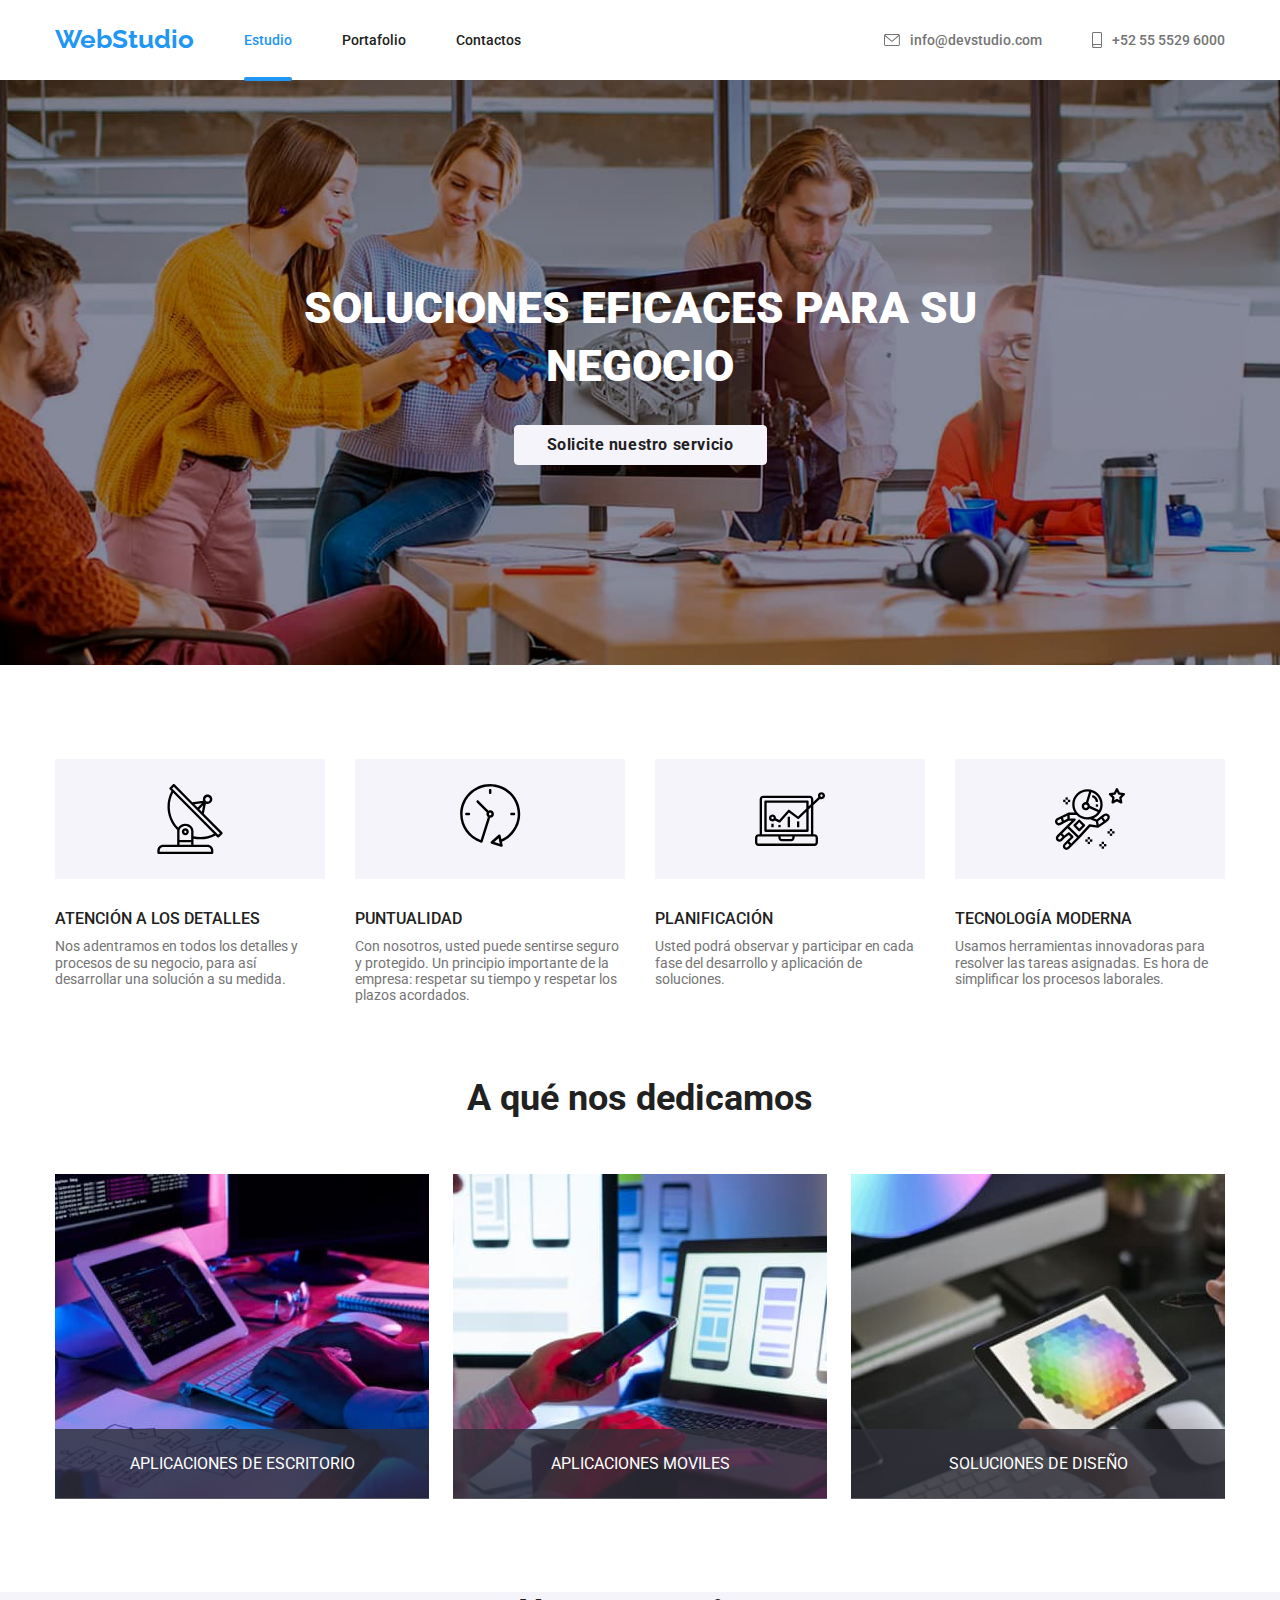
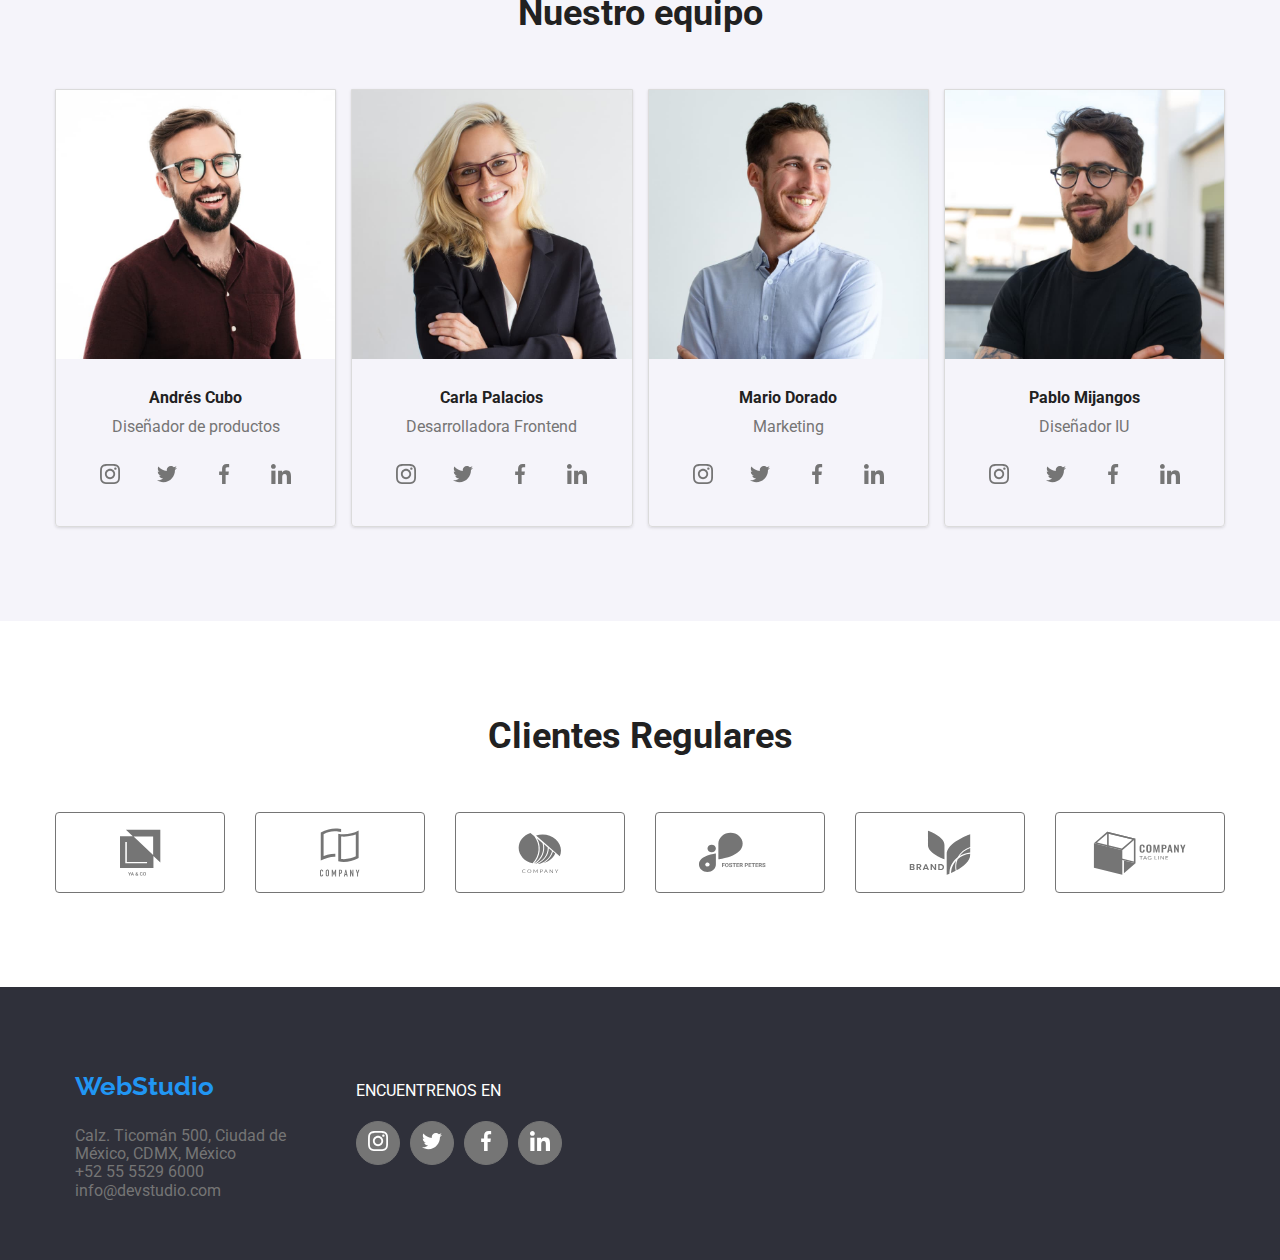
==== index.html @ 1accfdf2 "inicio tarea 6" ====
<!DOCTYPE html>
<html lang="es">
  <head>
    <meta charset="utf-8" />
    <meta name="viewport" content="width=device-width,initial-scale=1.0" />
    <link rel="preconnect" href="https://fonts.googleapis.com" />
    <link rel="preconnect" href="https://fonts.gstatic.com" crossorigin />
    <link rel="preconnect" href="https://fonts.googleapis.com" />
    <link rel="preconnect" href="https://fonts.gstatic.com" crossorigin />
    <link
      href="https://fonts.googleapis.com/css2?family=Raleway:ital,wght@0,700;1,700&family=Roboto:ital,wght@0,400;0,500;0,700;0,900;1,400;1,500;1,700;1,900&display=swap"
      rel="stylesheet"
    />
    <link
      rel="stylesheet"
      href="https://cdnjs.cloudflare.com/ajax/libs/modern-normalize/1.0.0/modern-normalize.min.css"
    />
    <link rel="stylesheet" href="./css/styles.css" />
    <title>WebStudio</title>
  </head>
  <body>
    <header>
      <div class="header-section container">
        <nav class="header-navigation">
          <a class="home-link" href="./index.html">WebStudio</a>
          <ul class="navigation-list list">
            <li><a class="link current" href="./index.html">Estudio</a></li>
            <li><a class="link" href="./portfolio.html">Portafolio</a></li>
            <li><a class="link" href="#">Contactos</a></li>
          </ul>
        </nav>
        <ul class="contact-list list">
          <li>
            <a class="contacts" href="mailto:info@devstudiio.com">
              <svg class="email-icon" width="16" height="12">
                <use href="./images/symbol-defs.svg#icon-sobre-activable"></use>
              </svg>
              info@devstudio.com
            </a>
          </li>
          <li>
            <a class="contacts" href="tel:+525555296000">
              <svg class="phone-icon" width="10" height="16">
                <use
                  href="./images/symbol-defs.svg#icon-telfono-inteligente"
                ></use>
              </svg>
              +52 55 5529 6000
            </a>
          </li>
        </ul>
      </div>
    </header>
    <main>
      <section class="hero">
        <div class="container">
          <h1 class="title">SOLUCIONES EFICACES PARA SU NEGOCIO</h1>
          <button data-modal-open class="button-styles" type="button">
            Solicite nuestro servicio
          </button>
        </div>
      </section>
      <section class="section">
        <div class="container">
          <h2 hidden>Nuestras ventajas</h2>
          <ul class="list benefits">
            <li>
              <div class="advantage-icons-rectangle">
                <svg class="advantages-icon" width="70" height="70">
                  <use href="./images/symbol-defs.svg#icon-antena-1"></use>
                </svg>
              </div>
              <h3>ATENCIÓN A LOS DETALLES</h3>
              <p>
                Nos adentramos en todos los detalles y procesos de su negocio,
                para así desarrollar una solución a su medida.
              </p>
            </li>
            <li>
              <div class="advantage-icons-rectangle">
                <svg class="advantages-icon" width="70" height="70">
                  <use href="./images/symbol-defs.svg#icon-reloj-1"></use>
                </svg>
              </div>
              <h3>PUNTUALIDAD</h3>
              <p>
                Con nosotros, usted puede sentirse seguro y protegido. Un
                principio importante de la empresa: respetar su tiempo y
                respetar los plazos acordados.
              </p>
            </li>
            <li>
              <div class="advantage-icons-rectangle">
                <svg class="advantages-icon" width="70" height="70">
                  <use href="./images/symbol-defs.svg#icon-diagrama-1"></use>
                </svg>
              </div>
              <h3>PLANIFICACIÓN</h3>
              <p>
                Usted podrá observar y participar en cada fase del desarrollo y
                aplicación de soluciones.
              </p>
            </li>
            <li>
              <div class="advantage-icons-rectangle">
                <svg class="advantages-icon" width="70" height="70">
                  <use href="./images/symbol-defs.svg#icon-astronauta-1"></use>
                </svg>
              </div>
              <h3>TECNOLOGÍA MODERNA</h3>
              <p>
                Usamos herramientas innovadoras para resolver las tareas
                asignadas. Es hora de simplificar los procesos laborales.
              </p>
            </li>
          </ul>
        </div>
      </section>
      <section class="section">
        <div class="services container">
          <h2>A qué nos dedicamos</h2>
          <ul class="img-container-work list">
            <li class="services-item">
              <img
                src="./images/teclado.jpg"
                alt="aplicaciones de escritorio"
                width="370"
              />
              <p class="desktop-app">APLICACIONES DE ESCRITORIO</p>
            </li>
            <li class="services-item">
              <img
                src="./images/celular.jpg"
                alt="aplicaciones para movil"
                width="370"
              />
              <p class="movil-app">APLICACIONES MOVILES</p>
            </li>
            <li class="services-item">
              <img
                src="./images/tablet.jpg"
                alt="soluciones de diseño"
                width="370"
              />
              <p class="design-solutions">SOLUCIONES DE DISEÑO</p>
            </li>
          </ul>
        </div>
      </section>
      <section class="team">
        <div class="container">
          <h2>Nuestro equipo</h2>
          <ul class="team-images list">
            <li class="card">
              <img
                src="./images/andres.jpg"
                alt="foto de Andrés"
                width="270px"
              />
              <div class="footer-card">
                <h4>Andrés Cubo</h4>
                <p>Diseñador de productos</p>
                <ul class="icon-list list">
                  <li>
                    <a href="#" class="icon-circle">
                      <svg class="social-icons" width="20" height="20">
                        <use
                          href="./images/symbol-defs.svg#icon-instagram-2"
                        ></use>
                      </svg>
                    </a>
                  </li>
                  <li>
                    <a href="#" class="icon-circle">
                      <svg class="social-icons" width="20" height="20">
                        <use
                          href="./images/symbol-defs.svg#icon-twitter-1"
                        ></use>
                      </svg>
                    </a>
                  </li>
                  <li>
                    <a href="#" class="icon-circle">
                      <svg class="social-icons" width="20" height="20">
                        <use
                          href="./images/symbol-defs.svg#icon-facebook-1"
                        ></use>
                      </svg>
                    </a>
                  </li>
                  <li>
                    <a href="#" class="icon-circle">
                      <svg class="social-icons" width="20" height="20">
                        <use
                          href="./images/symbol-defs.svg#icon-linkedin-1"
                        ></use>
                      </svg>
                    </a>
                  </li>
                </ul>
              </div>
            </li>
            <li class="card">
              <img src="./images/carla.jpg" alt="foto de Carla" width="270px" />
              <div class="footer-card">
                <h4>Carla Palacios</h4>
                <p>Desarrolladora Frontend</p>
                <ul class="icon-list list">
                  <li>
                    <a href="#" class="icon-circle">
                      <svg class="social-icons" width="20" height="20">
                        <use
                          href="./images/symbol-defs.svg#icon-instagram-2"
                        ></use>
                      </svg>
                    </a>
                  </li>
                  <li>
                    <a href="#" class="icon-circle">
                      <svg class="social-icons" width="20" height="20">
                        <use
                          href="./images/symbol-defs.svg#icon-twitter-1"
                        ></use>
                      </svg>
                    </a>
                  </li>
                  <li>
                    <a href="#" class="icon-circle">
                      <svg class="social-icons" width="20" height="20">
                        <use
                          href="./images/symbol-defs.svg#icon-facebook-1"
                        ></use>
                      </svg>
                    </a>
                  </li>
                  <li>
                    <a href="#" class="icon-circle">
                      <svg class="social-icons" width="20" height="20">
                        <use
                          href="./images/symbol-defs.svg#icon-linkedin-1"
                        ></use>
                      </svg>
                    </a>
                  </li>
                </ul>
              </div>
            </li>
            <li class="card">
              <img src="./images/mario.jpg" alt="foto de Mario" width="270px" />
              <div class="footer-card">
                <h4>Mario Dorado</h4>
                <p>Marketing</p>
                <ul class="icon-list list">
                  <li>
                    <a href="#" class="icon-circle">
                      <svg class="social-icons" width="20" height="20">
                        <use
                          href="./images/symbol-defs.svg#icon-instagram-2"
                        ></use>
                      </svg>
                    </a>
                  </li>
                  <li>
                    <a href="#" class="icon-circle">
                      <svg class="social-icons" width="20" height="20">
                        <use
                          href="./images/symbol-defs.svg#icon-twitter-1"
                        ></use>
                      </svg>
                    </a>
                  </li>
                  <li>
                    <a href="#" class="icon-circle">
                      <svg class="social-icons" width="20" height="20">
                        <use
                          href="./images/symbol-defs.svg#icon-facebook-1"
                        ></use>
                      </svg>
                    </a>
                  </li>
                  <li>
                    <a href="#" class="icon-circle">
                      <svg class="social-icons" width="20" height="20">
                        <use
                          href="./images/symbol-defs.svg#icon-linkedin-1"
                        ></use>
                      </svg>
                    </a>
                  </li>
                </ul>
              </div>
            </li>
            <li class="card">
              <img src="./images/pablo.jpg" alt="foto de Pablo" width="270px" />
              <div class="footer-card">
                <h4>Pablo Mijangos</h4>
                <p>Diseñador IU</p>
                <ul class="icon-list list">
                  <li>
                    <a href="#" class="icon-circle">
                      <svg class="social-icons" width="20" height="20">
                        <use
                          href="./images/symbol-defs.svg#icon-instagram-2"
                        ></use>
                      </svg>
                    </a>
                  </li>
                  <li>
                    <a href="#" class="icon-circle">
                      <svg class="social-icons" width="20" height="20">
                        <use
                          href="./images/symbol-defs.svg#icon-twitter-1"
                        ></use>
                      </svg>
                    </a>
                  </li>
                  <li>
                    <a href="#" class="icon-circle">
                      <svg class="social-icons" width="20" height="20">
                        <use
                          href="./images/symbol-defs.svg#icon-facebook-1"
                        ></use>
                      </svg>
                    </a>
                  </li>
                  <li>
                    <a href="#" class="icon-circle">
                      <svg class="social-icons" width="20" height="20">
                        <use
                          href="./images/symbol-defs.svg#icon-linkedin-1"
                        ></use>
                      </svg>
                    </a>
                  </li>
                </ul>
              </div>
            </li>
          </ul>
        </div>
      </section>
      <section class="clientes-regulares">
        <div class="container">
          <h2>Clientes Regulares</h2>
          <ul class="icon-list-regulares list">
            <li>
              <a href="#" class="icon-regulares">
                <svg class="icon-clientes" width="41" height="46.7">
                  <use href="./images/symbol-defs.svg#icon-grupo"></use>
                </svg>
              </a>
            </li>
            <li>
              <a href="#" class="icon-regulares">
                <svg class="icon-clientes" width="40" height="52">
                  <use href="./images/symbol-defs.svg#icon-grupo-1"></use>
                </svg>
              </a>
            </li>
            <li>
              <a href="#" class="icon-regulares">
                <svg class="icon-clientes" width="43.46" height="41.18">
                  <use href="./images/symbol-defs.svg#icon-grupo-2"></use>
                </svg>
              </a>
            </li>
            <li>
              <a href="#" class="icon-regulares">
                <svg class="icon-clientes" width="84.44" height="40.62">
                  <use href="./images/symbol-defs.svg#icon-grupo-3"></use>
                </svg>
              </a>
            </li>
            <li>
              <a href="#" class="icon-regulares">
                <svg class="icon-clientes" width="62.54" height="45.43">
                  <use href="./images/symbol-defs.svg#icon-grupo-4"></use>
                </svg>
              </a>
            </li>
            <li>
              <a href="#" class="icon-regulares">
                <svg class="icon-clientes" width="93.79" height="43.93">
                  <use href="./images/symbol-defs.svg#icon-grupo-5"></use>
                </svg>
              </a>
            </li>
          </ul>
        </div>
      </section>
    </main>
    <footer class="footer-section">
      <section class="footer-container container">
        <div>
          <a class="home-link" href="./index.html">WebStudio</a>
          <addres class="addres-contacts">
            <ul class="list">
              <li>
                <a
                  class="contacts"
                  href="google map"
                  target="_blank"
                  rel="noopener noreferre"
                  >Calz. Ticomán 500, Ciudad de <br />
                  México, CDMX, México</a
                >
              </li>
              <li>
                <a class="contacts" href="tel:+525555296000"
                  >+52 55 5529 6000</a
                >
              </li>
              <li>
                <a class="contacts" href="mailto:info@devstudiio.com"
                  >info@devstudio.com</a
                >
              </li>
            </ul>
          </addres>
        </div>
        <div class="footer-social-icons">
          <p class="p-footer">ENCUENTRENOS EN</p>
          <ul class="footer-icon-list list">
            <li class="footer-icon-circle">
              <a href="#" class="icon-link">
                <svg class="social-svg" width="20" height="20">
                  <use href="./images/symbol-defs.svg#icon-instagram-2"></use>
                </svg>
              </a>
            </li>
            <li class="footer-icon-circle">
              <a href="#" class="icon-link">
                <svg class="social-svg" width="20" height="20">
                  <use href="./images/symbol-defs.svg#icon-twitter-1"></use>
                </svg>
              </a>
            </li>
            <li class="footer-icon-circle">
              <a href="#" class="icon-link">
                <svg class="social-svg" width="20" height="20">
                  <use href="./images/symbol-defs.svg#icon-facebook-1"></use>
                </svg>
              </a>
            </li>
            <li class="footer-icon-circle">
              <a href="#" class="icon-link">
                <svg class="social-svg" width="20" height="20">
                  <use href="./images/symbol-defs.svg#icon-linkedin-1"></use>
                </svg>
              </a>
            </li>
          </ul>
        </div>
      </section>
    </footer>
    <div class="backdrop is-hidden" data-modal>
      <div class="modal">
        <button data-modal-close class="modal-close">
          <svg class="close-icon" width="18px" height="18px">
            <use
              href="./images/symbol-defs.svg#icon-close-black-18dp-2-1"
            ></use>
          </svg>
        </button>
      </div>
    </div>
    <script src="./js/modal.js"></script>
  </body>
</html>
---- css/styles.css ----
/*VARIABLES*/
:root {
  --paragraph-color: rgba(117, 117, 117, 1);
}
:root {
  --text-color: rgba(33, 33, 33, 1);
}
:root {
  --background-color: rgba(33, 150, 243, 1);
}
:root {
  --secondary-text-color: rgba(255, 255, 255, 1);
}
:root {
  --color-opacity: rgba(0, 0, 0, 0.2);
}
body {
  font-family: "Roboto", sans-serif;
  color: var(--text-color);
}
/*NORMALIZER*/
h1,
h2,
h3,
h4,
h5,
h6,
p,
ul {
  margin: 0px;
}
html {
  box-sizing: border-box;
}
*,
*::after,
*::before {
  box-sizing: inherit;
}
img {
  display: block;
  width: 100%;
  height: auto;
}
address {
  font-style: normal;
}
.link {
  padding-top: 32px;
  padding-bottom: 32px;
  text-decoration: none;
  color: inherit;
}
.current {
  position: relative;
  color: var(--background-color);
}
.current::after {
  content: "";
  position: absolute;
  left: 0;
  bottom: -1px;
  width: 100%;
  height: 4px;
  background-color: var(--background-color);
  border-radius: 2px;
}
.list {
  list-style: none;
  padding: 0px;
  margin: 0px;
}
/*FLEXBOX*/
.container {
  width: 1200px;
  padding-left: 15px;
  padding-right: 15px;
  margin-left: auto;
  margin-right: auto;
}
.section {
  padding-top: 94px;
  padding-bottom: 94px;
}
.header-section {
  background-color: var(--secondary-text-color);
  display: flex;
  justify-content: space-between;
  align-items: center;
  border-bottom: 1px rgba(236, 236, 236, 1);
}
.home-link {
  font-family: "Raleway", sans-serif;
  display: flex;
  text-decoration: none;
  font-size: 26px;
  color: var(--background-color);
  font-weight: 700;
  line-height: 1.17;
  align-items: center;
  padding-top: 24px;
  padding-bottom: 25px;
}
.home-link:hover {
  color: var(--background-color);
}
.link:hover {
  color: var(--background-color);
  box-shadow: 0px 2px 2px 0px rgba(0, 0, 0, 0.12);
  box-shadow: 0px 1px 2px 0px rgba(0, 0, 0, 0.08);
  box-shadow: 0px 3px 1px 0px rgba(0, 0, 0, 0.1);
}
.header-navigation {
  display: flex;
  gap: 50px;
  flex-wrap: wrap;
  align-items: center;
}
.navigation-list {
  text-decoration: none;
  font-size: 14px;
  font-weight: 500;
  line-height: 1.17;
  display: flex;
  gap: 50px;
  justify-content: space-between;
  padding-top: 32px;
  padding-bottom: 32px;
}
.contact-list {
  text-decoration: none;
  font-size: 14px;
  font-weight: 500;
  line-height: 1.17;
  display: flex;
  gap: 50px;
  align-items: center;
  padding-top: 32px;
  padding-bottom: 32px;
}
.contacts {
  display: flex;
  align-items: center;
  text-decoration: none;
  color: var(--paragraph-color);
  gap: 10px;
  fill: var(--paragraph-color);
}

.contacts:hover,
.contacts:focus {
  color: var(--background-color);
  fill: var(--background-color);
  transition-duration: 250ms;
  transition-timing-function: cubic-bezier(0.4, 0, 0.2, 1);
}
.button-styles {
  font-family: "roboto";
  font-style: normal;
  font-size: 16px;
  font-weight: 700;
  letter-spacing: 0.6px;
  color: var(--text-color);
  background-color: rgba(245, 244, 250, 1);
  padding: 10px 32px;
  border: 1px solid rgba(245, 244, 250, 1);
  border-radius: 4px;
  text-align: center;
}
.button-styles:hover,
.button-styles:focus {
  background-color: rgba(33, 150, 243, 1);
  color: var(--secondary-text-color);
  cursor: pointer;
  box-shadow: 0px 2px 2px 0px rgba(0, 0, 0, 0.12);
  box-shadow: 0px 1px 2px 0px rgba(0, 0, 0, 0.08);
  box-shadow: 0px 3px 1px 0px rgba(0, 0, 0, 0.1);
  transition-duration: 250ms;
  transition-timing-function: cubic-bezier(0.4, 0, 0.2, 1);
}
.hero {
  padding-top: 200px;
  padding-bottom: 200px;
  background: url(../images/backround.jpg);
  background-repeat: no-repeat;
  background-position: center;
  background-size: cover;
  background-color: rgba(47, 48, 58, 0.4);
  text-align: center;
}
.is-hidden {
  display: none;
  opacity: 0;
  visibility: hidden;
  pointer-events: none;
}
.backdrop {
  position: fixed;
  top: 0;
  left: 0;
  width: 100vw;
  height: 100vh;
  background-color: var(--color-opacity);
  opacity: 1;
  visibility: visible;
  pointer-events: auto;
  transition: opacity 250ms cubic-bezier(0.4, 0, 0.2, 1),
    visibility 250ms cubic-bezier(0.4, 0, 0.2, 1);
}
.modal {
  display: flex;
  justify-content: flex-end;
  width: 528px;
  height: 581px;
  position: absolute;
  background-color: var(--secondary-text-color);
  left: 50%;
  top: 50%;
  border-radius: 4px;
  box-shadow: 0px 2px 1px 0px rgba(0, 0, 0, 0.2);
  box-shadow: 0px 1px 1px 0px rgba(0, 0, 0, 0.14);
  box-shadow: 0px 1px 3px 0px rgba(0, 0, 0, 0.12);
  transform: translate(-50%, -50%);
}
.modal-close {
  cursor: pointer;
  display: flex;
  justify-content: center;
  align-items: center;
  width: 30px;
  height: 30px;
  border: 1px solid rgba(0, 0, 0, 0.1);
  border-radius: 50px;
  margin-right: 8px;
  margin-top: 8px;
}

.title {
  width: 696px;
  font-size: 44px;
  color: var(--secondary-text-color);
  font-weight: 900;
  line-height: 1.3;
  text-align: center;
  margin: 0 auto;
  margin-bottom: 30px;
}
.advantage-icons-rectangle {
  width: 270px;
  height: 120px;
  display: flex;
  justify-content: center;
  align-items: center;
  background-color: rgba(245, 244, 250, 1);
  margin-bottom: 30px;
}
.benefits {
  font-size: 14px;
  line-height: 1.17;
  height: 130px;
  display: flex;
  justify-content: space-between;
  gap: 30px;
}
h2 {
  margin-bottom: 55px;
  font-size: 36px;
  font-weight: 700;
  line-height: 1.17;
  text-align: center;
}
.img-container-work {
  position: relative;
  display: flex;
  justify-content: space-between;
  gap: 15px;
}
.services-item {
  position: relative;
}
.desktop-app {
  display: flex;
  justify-content: center;
  align-items: center;
  position: absolute;
  width: 100%;
  height: 70px;
  bottom: -1px;
  color: var(--secondary-text-color);
  background-color: rgba(47, 48, 58, 0.8);
}
.movil-app {
  display: flex;
  justify-content: center;
  align-items: center;
  position: absolute;
  width: 100%;
  height: 70px;
  bottom: -1px;
  color: var(--secondary-text-color);
  background-color: rgba(47, 48, 58, 0.8);
}
.design-solutions {
  display: flex;
  justify-content: center;
  align-items: center;
  position: absolute;
  width: 100%;
  height: 70px;
  bottom: -1px;
  color: var(--secondary-text-color);
  background-color: rgba(47, 48, 58, 0.8);
}
h3 {
  margin-bottom: 10px;
  font-weight: 500;
}
h4 {
  margin-bottom: 10px;
}
.team {
  background-color: rgba(245, 244, 250, 1);
  padding-bottom: 94px;
}
.team-images {
  display: flex;
  flex-wrap: wrap;
  gap: 15px;
  padding: 0;
  list-style: none;
}
.card {
  flex-basis: calc((100% - 45px) / 4);
  border: 1px solid rgb(219, 219, 219);
  border-radius: 0px 0px 4px 4px;
  box-shadow: 0px 2px 1px 0px rgba(0, 0, 0, 0.2);
  box-shadow: 0px 1px 1px 0px rgba(0, 0, 0, 0.14);
  box-shadow: 0px 1px 3px 0px rgba(0, 0, 0, 0.12);
}
.footer-card {
  padding: 30px 32px;
  text-align: center;
  gap: 16px;
}
.icon-list {
  display: flex;
  justify-content: space-between;
  gap: 10px;
  margin-top: 16px;
}
.icon-circle {
  display: flex;
  justify-content: center;
  align-items: center;
  width: 44px;
  height: 44px;
  border-radius: 50px;
  fill: var(--paragraph-color);
  transition: fill 250ms cubic-bezier(0.4, 0, 0.2, 1),
    background-color 250ms cubic-bezier(0.4, 0, 0.2, 1);
}
.icon-circle:hover,
.social-icons:hover {
  background-color: var(--background-color);
  fill: var(--secondary-text-color);
}

p {
  color: var(--paragraph-color);
  font-weight: 400;
}
.clientes-regulares {
  padding-top: 94px;
  padding-bottom: 94px;
}
.icon-list-regulares {
  display: flex;
  justify-content: space-between;
}
.icon-regulares {
  display: flex;
  justify-content: center;
  align-items: center;
  width: 170px;
  height: 81px;
  border: 1px solid var(--paragraph-color);
  border-radius: 4px;
  fill: var(--paragraph-color);
}
.icon-regulares:hover,
.icon-regulares:focus {
  border-color: var(--background-color);
  fill: var(--background-color);
  transition-duration: 250ms;
  transition-timing-function: cubic-bezier(0.4, 0, 0.2, 1);
}
.footer-section {
  display: flex;
  background-color: rgba(47, 48, 58, 1);
  padding: 60px;
}
.footer-container {
  display: flex;
  align-items: center;
  gap: 70px;
}
.addres-contacts {
  color: var(--secondary-text-color);
  gap: 10px;
}
.footer-icon-list {
  display: flex;
  gap: 10px;
}
.p-footer {
  color: var(--secondary-text-color);
  margin-bottom: 20px;
}
.footer-icon-circle {
  background-color: var(--paragraph-color);
  display: flex;
  justify-content: center;
  align-items: center;
  width: 44px;
  height: 44px;
  border: 1px solid var(--paragraph-color);
  border-radius: 50px;
}
.footer-icon-circle:hover {
  background-color: var(--background-color);
  transition-duration: 250ms;
  transition-timing-function: cubic-bezier(0.4, 0, 0.2, 1);
}
.social-svg {
  fill: var(--secondary-text-color);
}
/*PORTAFOLIO*/
.buttons-nav {
  display: flex;
  justify-content: center;
  align-items: center;
  gap: 8px;
  margin-bottom: 56px;
}
.images-project {
  display: flex;
  flex-wrap: wrap;
  gap: 30px;
  padding: 0;
  list-style: none;
}
.card-portfolio {
  width: 370px;
  height: 404px;
  flex-basis: calc((100% - 60px) / 3);
  border: 1px solid rgba(238, 238, 238, 1);
  background-color: var(--secondary-text-color);
}
.card-body {
  position: relative;
  overflow: hidden;
}
.card-portfolio:hover {
  box-shadow: 1px 4px 6px 0px rgba(0, 0, 0, 0.16);
  box-shadow: 0px 4px 4px 0px rgba(0, 0, 0, 0.06);
  box-shadow: 0px 1px 1px 0px rgba(0, 0, 0, 0.12);
  transition-duration: 250ms;
  transition-timing-function: cubic-bezier(0.4, 0, 0.2, 1);
}
.emergent-text {
  position: absolute;
  top: 0%;
  height: 294px;
  width: 370px;
  background-color: rgba(33, 150, 243, 0.9);
  padding: 63px 24px;
  transform: translateY(100%);
  transition: transform 250ms ease;
  transition-timing-function: cubic-bezier(0.4, 0, 0.2, 1);
}
.card-text {
  color: var(--secondary-text-color);
  font-weight: 400;
  font-size: 18px;
  line-height: 28px;
  letter-spacing: 0.03em;
}
.card-portfolio:hover .emergent-text {
  transform: translateY(0%);
}

.footer-portfolio-card {
  padding: 20px 24px;
}
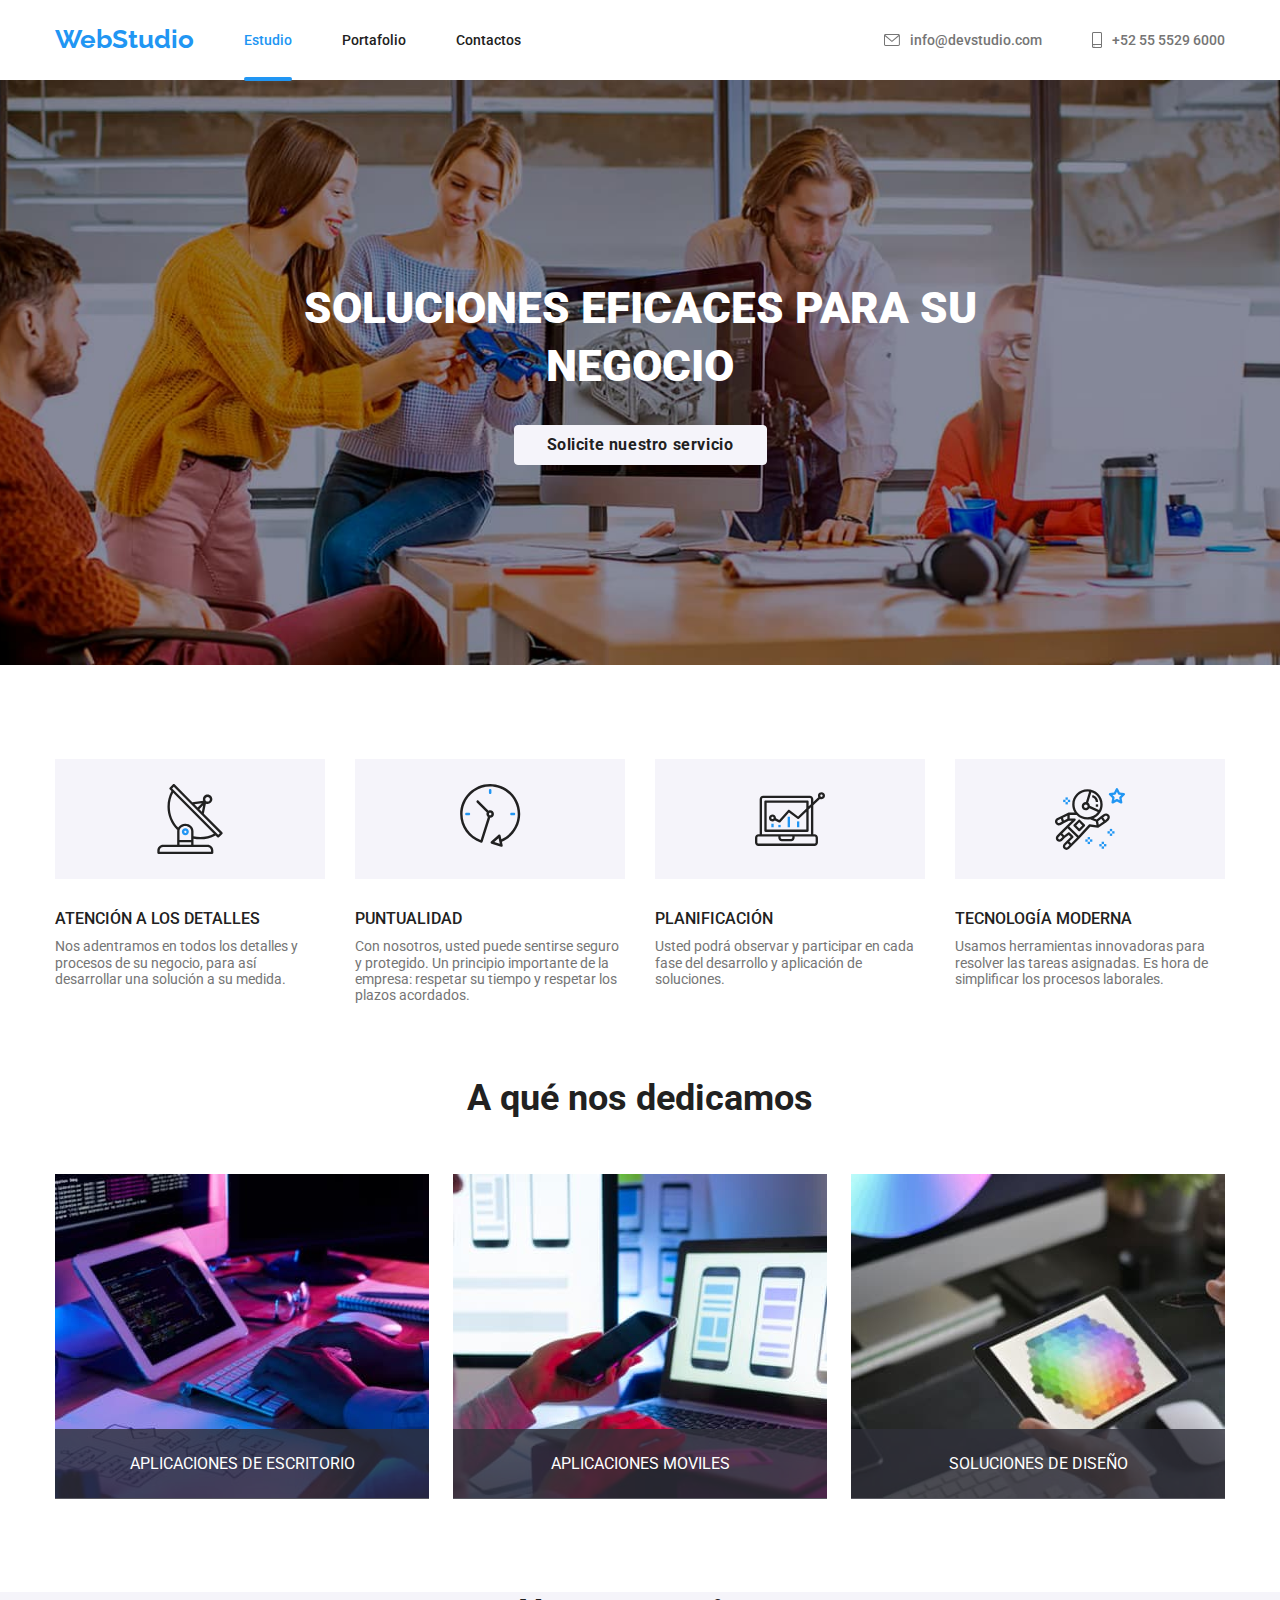
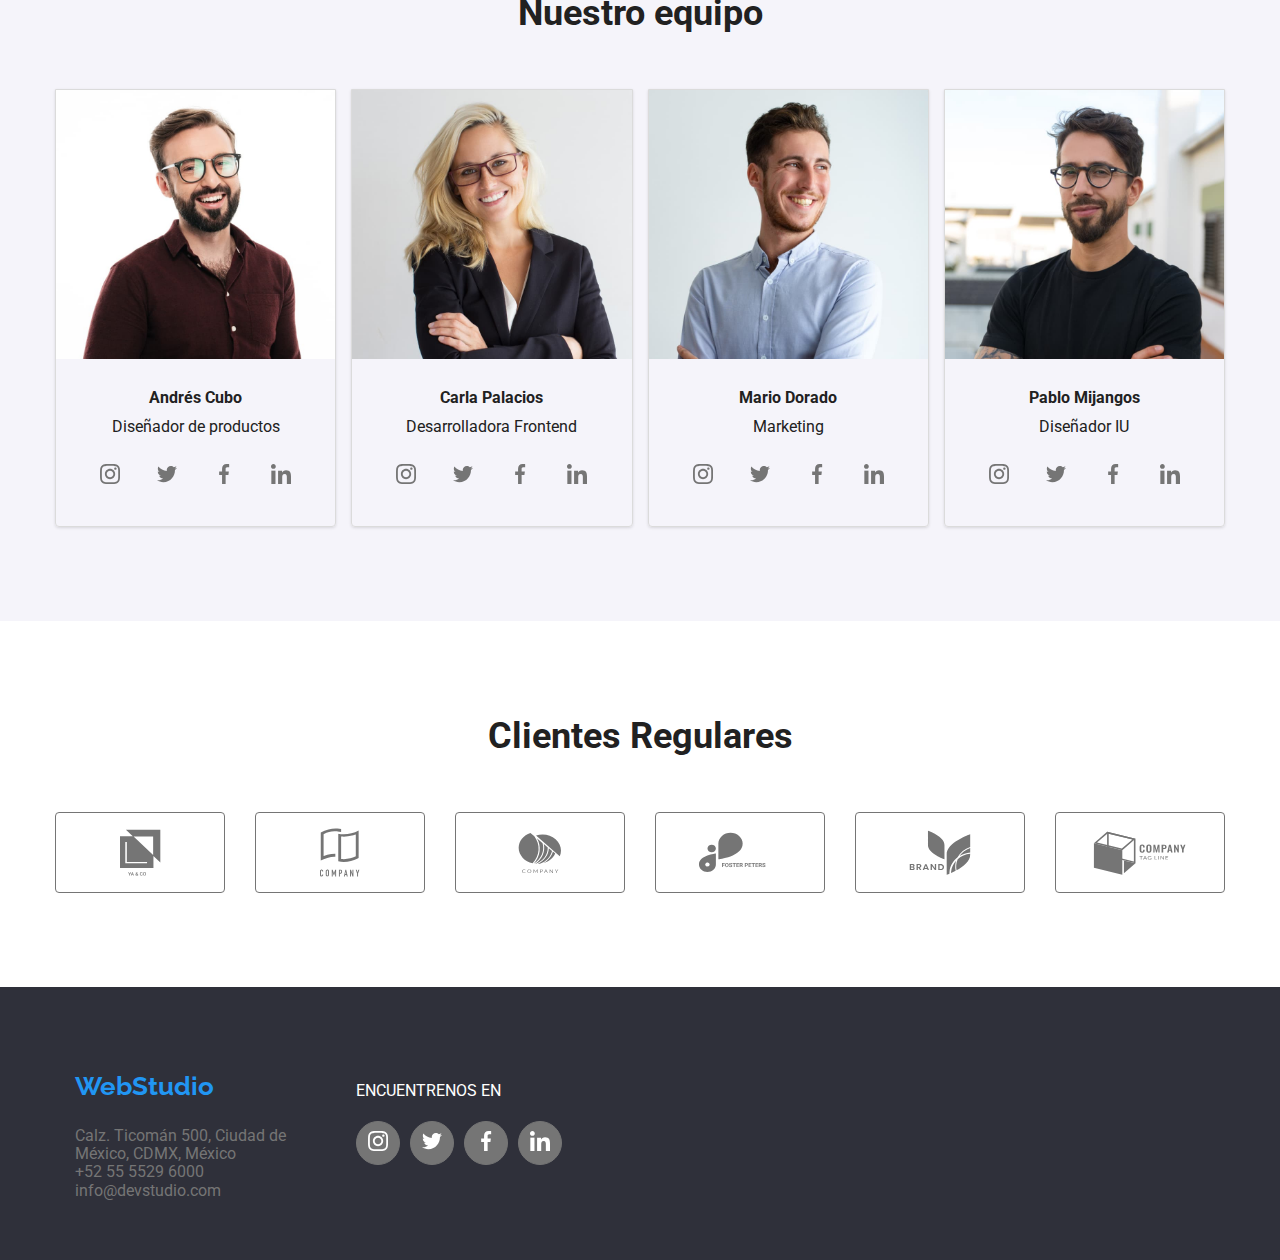
==== commit a6d43070: "cambios form" ====
--- a/index.html
+++ b/index.html
@@ -70,8 +70,8 @@
                   <use href="./images/symbol-defs.svg#icon-antena-1"></use>
                 </svg>
               </div>
-              <h3>ATENCIÓN A LOS DETALLES</h3>
-              <p>
+              <h3 class="benefits-subtitle">ATENCIÓN A LOS DETALLES</h3>
+              <p class="benefits-text">
                 Nos adentramos en todos los detalles y procesos de su negocio,
                 para así desarrollar una solución a su medida.
               </p>
@@ -82,8 +82,8 @@
                   <use href="./images/symbol-defs.svg#icon-reloj-1"></use>
                 </svg>
               </div>
-              <h3>PUNTUALIDAD</h3>
-              <p>
+              <h3 class="benefits-subtitle">PUNTUALIDAD</h3>
+              <p class="benefits-text">
                 Con nosotros, usted puede sentirse seguro y protegido. Un
                 principio importante de la empresa: respetar su tiempo y
                 respetar los plazos acordados.
@@ -95,8 +95,8 @@
                   <use href="./images/symbol-defs.svg#icon-diagrama-1"></use>
                 </svg>
               </div>
-              <h3>PLANIFICACIÓN</h3>
-              <p>
+              <h3 class="benefits-subtitle">PLANIFICACIÓN</h3>
+              <p class="benefits-text">
                 Usted podrá observar y participar en cada fase del desarrollo y
                 aplicación de soluciones.
               </p>
@@ -107,8 +107,8 @@
                   <use href="./images/symbol-defs.svg#icon-astronauta-1"></use>
                 </svg>
               </div>
-              <h3>TECNOLOGÍA MODERNA</h3>
-              <p>
+              <h3 class="benefits-subtitle">TECNOLOGÍA MODERNA</h3>
+              <p class="benefits-text">
                 Usamos herramientas innovadoras para resolver las tareas
                 asignadas. Es hora de simplificar los procesos laborales.
               </p>
@@ -118,7 +118,7 @@
       </section>
       <section class="section">
         <div class="services container">
-          <h2>A qué nos dedicamos</h2>
+          <h2 class="services-subtitle">A qué nos dedicamos</h2>
           <ul class="img-container-work list">
             <li class="services-item">
               <img
@@ -149,7 +149,7 @@
       </section>
       <section class="team">
         <div class="container">
-          <h2>Nuestro equipo</h2>
+          <h2 class="team-subtitle">Nuestro equipo</h2>
           <ul class="team-images list">
             <li class="card">
               <img
@@ -158,7 +158,7 @@
                 width="270px"
               />
               <div class="footer-card">
-                <h4>Andrés Cubo</h4>
+                <h4 class="team-member">Andrés Cubo</h4>
                 <p>Diseñador de productos</p>
                 <ul class="icon-list list">
                   <li>
@@ -203,7 +203,7 @@
             <li class="card">
               <img src="./images/carla.jpg" alt="foto de Carla" width="270px" />
               <div class="footer-card">
-                <h4>Carla Palacios</h4>
+                <h4 class="team-member">Carla Palacios</h4>
                 <p>Desarrolladora Frontend</p>
                 <ul class="icon-list list">
                   <li>
@@ -248,7 +248,7 @@
             <li class="card">
               <img src="./images/mario.jpg" alt="foto de Mario" width="270px" />
               <div class="footer-card">
-                <h4>Mario Dorado</h4>
+                <h4 class="team-member">Mario Dorado</h4>
                 <p>Marketing</p>
                 <ul class="icon-list list">
                   <li>
@@ -293,7 +293,7 @@
             <li class="card">
               <img src="./images/pablo.jpg" alt="foto de Pablo" width="270px" />
               <div class="footer-card">
-                <h4>Pablo Mijangos</h4>
+                <h4 class="team-member">Pablo Mijangos</h4>
                 <p>Diseñador IU</p>
                 <ul class="icon-list list">
                   <li>
@@ -340,7 +340,7 @@
       </section>
       <section class="clientes-regulares">
         <div class="container">
-          <h2>Clientes Regulares</h2>
+          <h2 class="clientes-regulares-subtitle">Clientes Regulares</h2>
           <ul class="icon-list-regulares list">
             <li>
               <a href="#" class="icon-regulares">
@@ -454,6 +454,52 @@
     </footer>
     <div class="backdrop is-hidden" data-modal>
       <div class="modal">
+        <form class="form">
+          <p class="form-title">Deje sus datos, nos contactaremos con usted</p>
+          <div class="form-field">
+            <label class="form-label" for="name">Nombre</label>
+            <div class="input-field">
+              <input class="form-input" type="text" id="name" />
+              <svg class="form-icon" width="18px" height="18px">
+                <use
+                  href="./images/symbol-defs.svg#icon-persona-negra-18dp-1"
+                ></use>
+              </svg>
+            </div>
+          </div>
+          <div class="form-field">
+            <label class="form-label" for="phone">Teléfono</label>
+            <div class="input-field">
+              <input class="form-input" type="text" id="phone" />
+              <svg class="form-icon" width="18px" height="18px">
+                <use
+                  href="./images/symbol-defs.svg#icon-telfono-negro-18dp-1"
+                ></use>
+              </svg>
+            </div>
+          </div>
+          <div class="form-field">
+            <label class="form-label" for="email">E-mail</label>
+            <div class="input-field">
+              <input class="form-input" type="text" id="email" />
+              <svg class="form-icon" width="18px" height="18px">
+                <use
+                  href="./images/symbol-defs.svg#icon-correo-electrnico-negro-18dp-1"
+                ></use>
+              </svg>
+            </div>
+          </div>
+          <div class="comment-field">
+            <label class="form-label" for="comment">Comentarios</label>
+            <textarea
+              class="form-input"
+              name="comment"
+              id="comment"
+              placeholder="Introduzca el texto"
+            ></textarea>
+          </div>
+          <div class="checkbox-field"></div>
+        </form>
         <button data-modal-close class="modal-close">
           <svg class="close-icon" width="18px" height="18px">
             <use
--- a/css/styles.css
+++ b/css/styles.css
@@ -1,23 +1,3 @@
-/*VARIABLES*/
-:root {
-  --paragraph-color: rgba(117, 117, 117, 1);
-}
-:root {
-  --text-color: rgba(33, 33, 33, 1);
-}
-:root {
-  --background-color: rgba(33, 150, 243, 1);
-}
-:root {
-  --secondary-text-color: rgba(255, 255, 255, 1);
-}
-:root {
-  --color-opacity: rgba(0, 0, 0, 0.2);
-}
-body {
-  font-family: "Roboto", sans-serif;
-  color: var(--text-color);
-}
 /*NORMALIZER*/
 h1,
 h2,
@@ -69,6 +49,29 @@
   list-style: none;
   padding: 0px;
   margin: 0px;
+}
+body {
+  font-family: "Roboto", sans-serif;
+  color: var(--text-color);
+}
+/*VARIABLES*/
+:root {
+  --paragraph-color: rgba(117, 117, 117, 1);
+}
+:root {
+  --text-color: rgba(33, 33, 33, 1);
+}
+:root {
+  --background-color: rgba(33, 150, 243, 1);
+}
+:root {
+  --secondary-text-color: rgba(255, 255, 255, 1);
+}
+:root {
+  --color-opacity: rgba(0, 0, 0, 0.2);
+}
+:root {
+  --cubic-bezier: cubic-bezier(0.4, 0, 0.2, 1);
 }
 /*FLEXBOX*/
 .container {
@@ -208,21 +211,71 @@
     visibility 250ms cubic-bezier(0.4, 0, 0.2, 1);
 }
 .modal {
-  display: flex;
-  justify-content: flex-end;
-  width: 528px;
-  height: 581px;
-  position: absolute;
+  position: absolute;
+  min-width: 528px;
+  min-height: 581px;
   background-color: var(--secondary-text-color);
   left: 50%;
   top: 50%;
+  padding: 40px;
   border-radius: 4px;
   box-shadow: 0px 2px 1px 0px rgba(0, 0, 0, 0.2);
   box-shadow: 0px 1px 1px 0px rgba(0, 0, 0, 0.14);
   box-shadow: 0px 1px 3px 0px rgba(0, 0, 0, 0.12);
   transform: translate(-50%, -50%);
+  transition: transform 250ms var(--cubic-bezier);
+}
+.form {
+  position: absolute;
+}
+.form-title {
+  color: var(--text-color);
+  position: absolute;
+  font-size: 20px;
+  text-align: center;
+  margin-bottom: 30px;
+}
+.form-field {
+  position: relative;
+  width: 448px;
+  height: 40px;
+  margin-bottom: 28px;
+  border-radius: 4px;
+}
+.form-label {
+  position: absolute;
+  font-size: 12px;
+  color: var(--paragraph-color);
+}
+.input-field {
+  position: absolute;
+  width: 448px 40px;
+  margin-bottom: 28px;
+}
+.form-input {
+  width: 448px;
+  height: 40px;
+  padding: 11px 11px 11px 41px;
+  outline: none;
+  border: 1px solid rgba(33, 33, 33, 0.2);
+  transition: border-color 250ms var(--cubic-bezier);
+}
+.form-input:focus {
+  border-color: var(--background-color);
+}
+.form-input:focus + .form-icon {
+  fill: var(--background-color);
+}
+.form-icon {
+  position: absolute;
+  left: 12px;
+  top: 50%;
+  transform: translateY(-50%);
+  fill: var(--text-color);
+  transition: fill 250ms var(--cubic-bezier);
 }
 .modal-close {
+  position: absolute;
   cursor: pointer;
   display: flex;
   justify-content: center;
@@ -231,8 +284,8 @@
   height: 30px;
   border: 1px solid rgba(0, 0, 0, 0.1);
   border-radius: 50px;
-  margin-right: 8px;
-  margin-top: 8px;
+  top: 8px;
+  right: 8px;
 }
 
 .title {
@@ -311,11 +364,11 @@
   color: var(--secondary-text-color);
   background-color: rgba(47, 48, 58, 0.8);
 }
-h3 {
+.benefits-subtitle {
   margin-bottom: 10px;
   font-weight: 500;
 }
-h4 {
+.team-member {
   margin-bottom: 10px;
 }
 .team {
@@ -365,7 +418,7 @@
   fill: var(--secondary-text-color);
 }
 
-p {
+.benefits-text {
   color: var(--paragraph-color);
   font-weight: 400;
 }
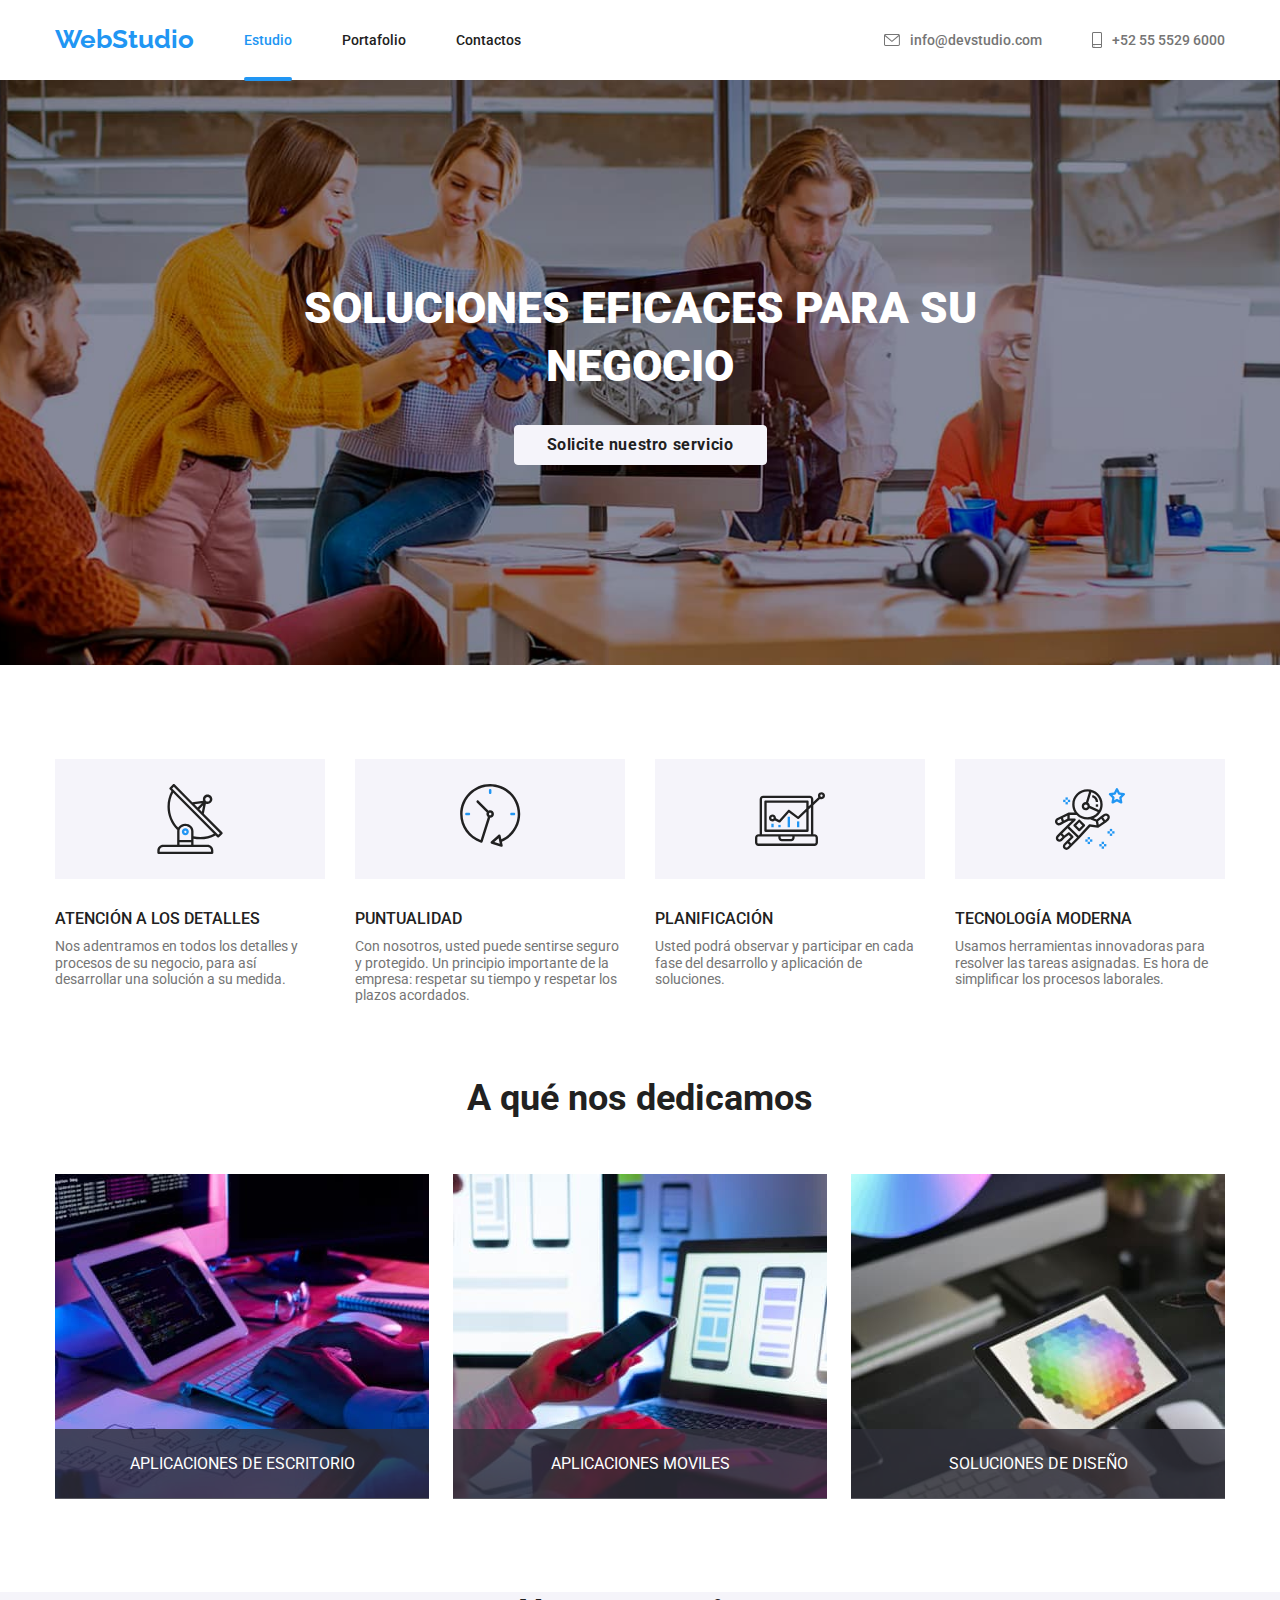
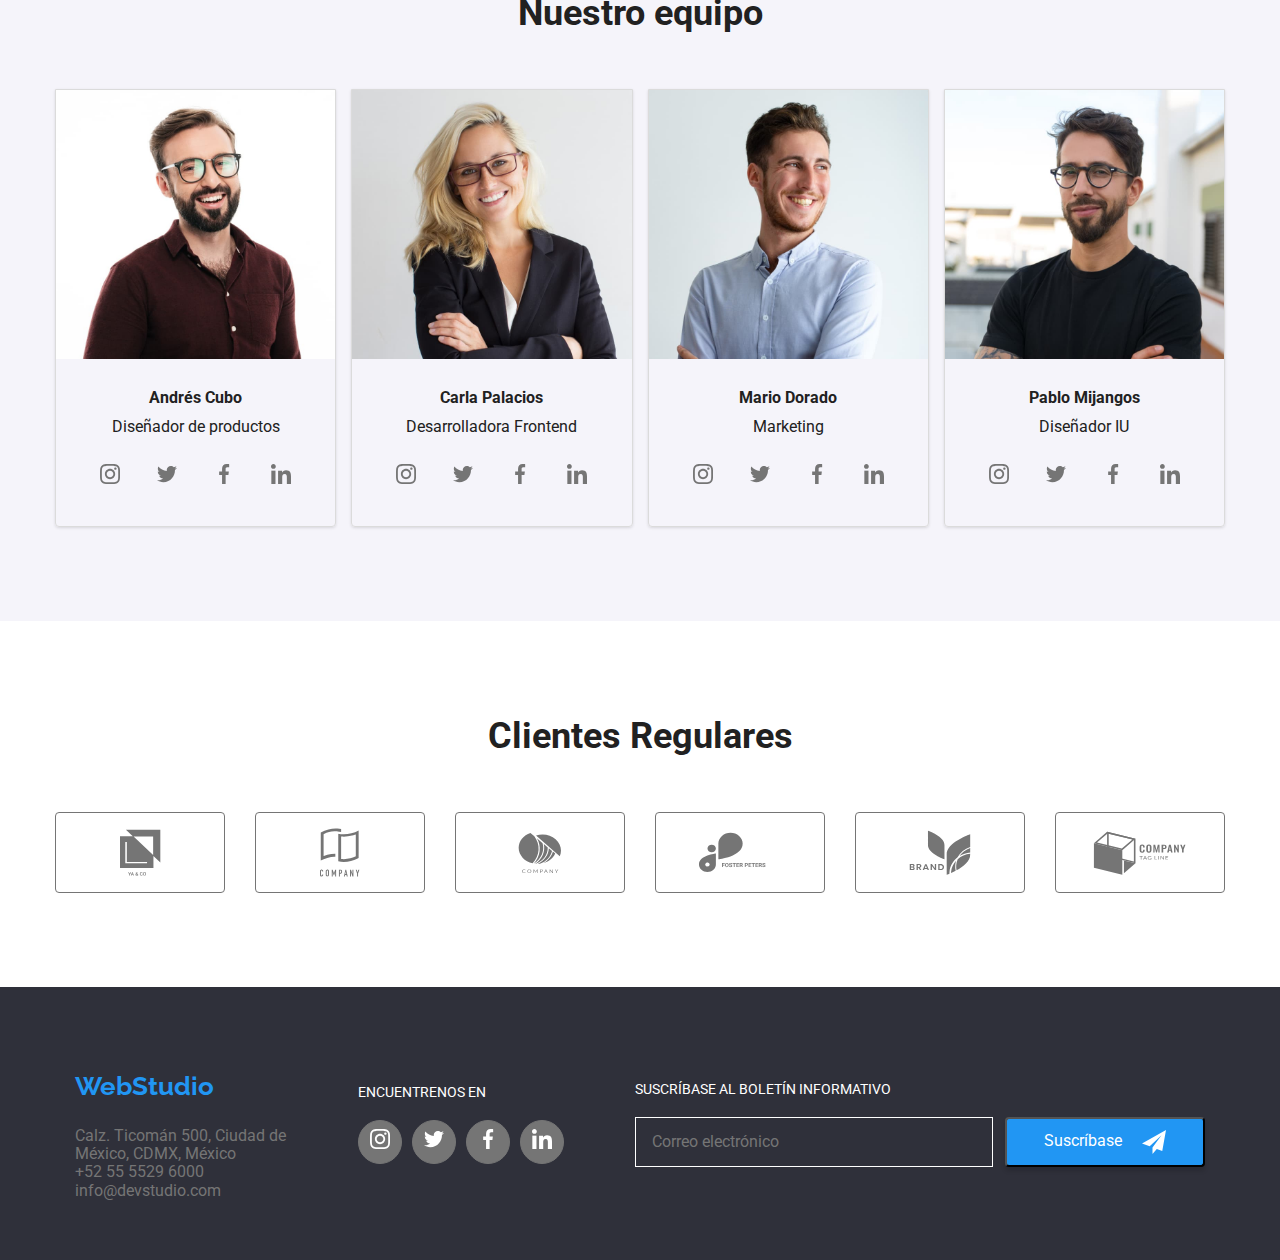
==== commit f624273e: "cambios formulario" ====
--- a/index.html
+++ b/index.html
@@ -450,6 +450,26 @@
             </li>
           </ul>
         </div>
+        <div class="form-container">
+          <p class="footer-form-title">SUSCRÍBASE AL BOLETÍN INFORMATIVO</p>
+          <form class="footer-form">
+            <div class="footer-form-field">
+              <label class="form-label" for="email"></label>
+              <input
+                class="footer-form-input"
+                type="text"
+                id="email"
+                placeholder="Correo electrónico"
+              />
+            </div>
+            <button class="send-button" type="submit">
+              Suscríbase
+              <svg class="icon-sbmit" width="24" height="24">
+                <use href="./images/symbol-defs.svg#icon-enviar-cono"></use>
+              </svg>
+            </button>
+          </form>
+        </div>
       </section>
     </footer>
     <div class="backdrop is-hidden" data-modal>
@@ -498,7 +518,20 @@
               placeholder="Introduzca el texto"
             ></textarea>
           </div>
-          <div class="checkbox-field"></div>
+          <div class="checkbox-field">
+            <label class="check">
+              <input
+                class="checkbox-input"
+                type="checkbox"
+                name="policy"
+                value="accept"
+              />
+              <p class="checkbox">
+                Estoy de acuerdo con el boletín informativo y acepto los
+                Términos y Condiciones
+              </p>
+            </label>
+          </div>
         </form>
         <button data-modal-close class="modal-close">
           <svg class="close-icon" width="18px" height="18px">
--- a/css/styles.css
+++ b/css/styles.css
@@ -68,6 +68,9 @@
   --secondary-text-color: rgba(255, 255, 255, 1);
 }
 :root {
+  --footer-background-color: rgba(47, 48, 58, 1);
+}
+:root {
   --color-opacity: rgba(0, 0, 0, 0.2);
 }
 :root {
@@ -148,14 +151,13 @@
   color: var(--paragraph-color);
   gap: 10px;
   fill: var(--paragraph-color);
+  transition: color 250ms var(--cubic-bezier), fill 250ms var(--cubic-bezier);
 }
 
 .contacts:hover,
 .contacts:focus {
   color: var(--background-color);
   fill: var(--background-color);
-  transition-duration: 250ms;
-  transition-timing-function: cubic-bezier(0.4, 0, 0.2, 1);
 }
 .button-styles {
   font-family: "roboto";
@@ -169,6 +171,8 @@
   border: 1px solid rgba(245, 244, 250, 1);
   border-radius: 4px;
   text-align: center;
+  transition: background-color 250ms var(--cubic-bezier),
+    color 250ms var(--cubic-bezier);
 }
 .button-styles:hover,
 .button-styles:focus {
@@ -178,8 +182,6 @@
   box-shadow: 0px 2px 2px 0px rgba(0, 0, 0, 0.12);
   box-shadow: 0px 1px 2px 0px rgba(0, 0, 0, 0.08);
   box-shadow: 0px 3px 1px 0px rgba(0, 0, 0, 0.1);
-  transition-duration: 250ms;
-  transition-timing-function: cubic-bezier(0.4, 0, 0.2, 1);
 }
 .hero {
   padding-top: 200px;
@@ -225,9 +227,6 @@
   transform: translate(-50%, -50%);
   transition: transform 250ms var(--cubic-bezier);
 }
-.form {
-  position: absolute;
-}
 .form-title {
   color: var(--text-color);
   position: absolute;
@@ -243,12 +242,10 @@
   border-radius: 4px;
 }
 .form-label {
-  position: absolute;
   font-size: 12px;
   color: var(--paragraph-color);
 }
 .input-field {
-  position: absolute;
   width: 448px 40px;
   margin-bottom: 28px;
 }
@@ -449,12 +446,13 @@
 }
 .footer-section {
   display: flex;
-  background-color: rgba(47, 48, 58, 1);
+  background-color: var(--footer-background-color);
   padding: 60px;
 }
 .footer-container {
   display: flex;
   align-items: center;
+  justify-content: space-between;
   gap: 70px;
 }
 .addres-contacts {
@@ -466,6 +464,7 @@
   gap: 10px;
 }
 .p-footer {
+  font-size: 14px;
   color: var(--secondary-text-color);
   margin-bottom: 20px;
 }
@@ -486,6 +485,42 @@
 }
 .social-svg {
   fill: var(--secondary-text-color);
+}
+
+.footer-form {
+  display: flex;
+  gap: 12px;
+}
+.footer-form-title {
+  font-size: 14px;
+  color: var(--secondary-text-color);
+  margin-bottom: 20px;
+}
+.footer-form-input {
+  width: 358px;
+  height: 50px;
+  background-color: var(--footer-background-color);
+  padding: 15px 15px 15px 16px;
+  border: 1px solid var(--secondary-text-color);
+  outline: none;
+}
+.send-button {
+  display: flex;
+  align-items: center;
+  justify-content: center;
+  width: 200px;
+  height: 50px;
+  gap: 20px;
+  background-color: var(--background-color);
+  color: var(--secondary-text-color);
+  fill: var(--secondary-text-color);
+  border-radius: 4px;
+  cursor: pointer;
+  box-shadow: 0px 4px 4px 0px rgba(0, 0, 0, 0.15);
+  transition: box-shadow 250ms var(--cubic-bezier);
+}
+.send-button:hover {
+  box-shadow: 0px 4px 4px 0px rgba(0, 0, 0, 0.15);
 }
 /*PORTAFOLIO*/
 .buttons-nav {
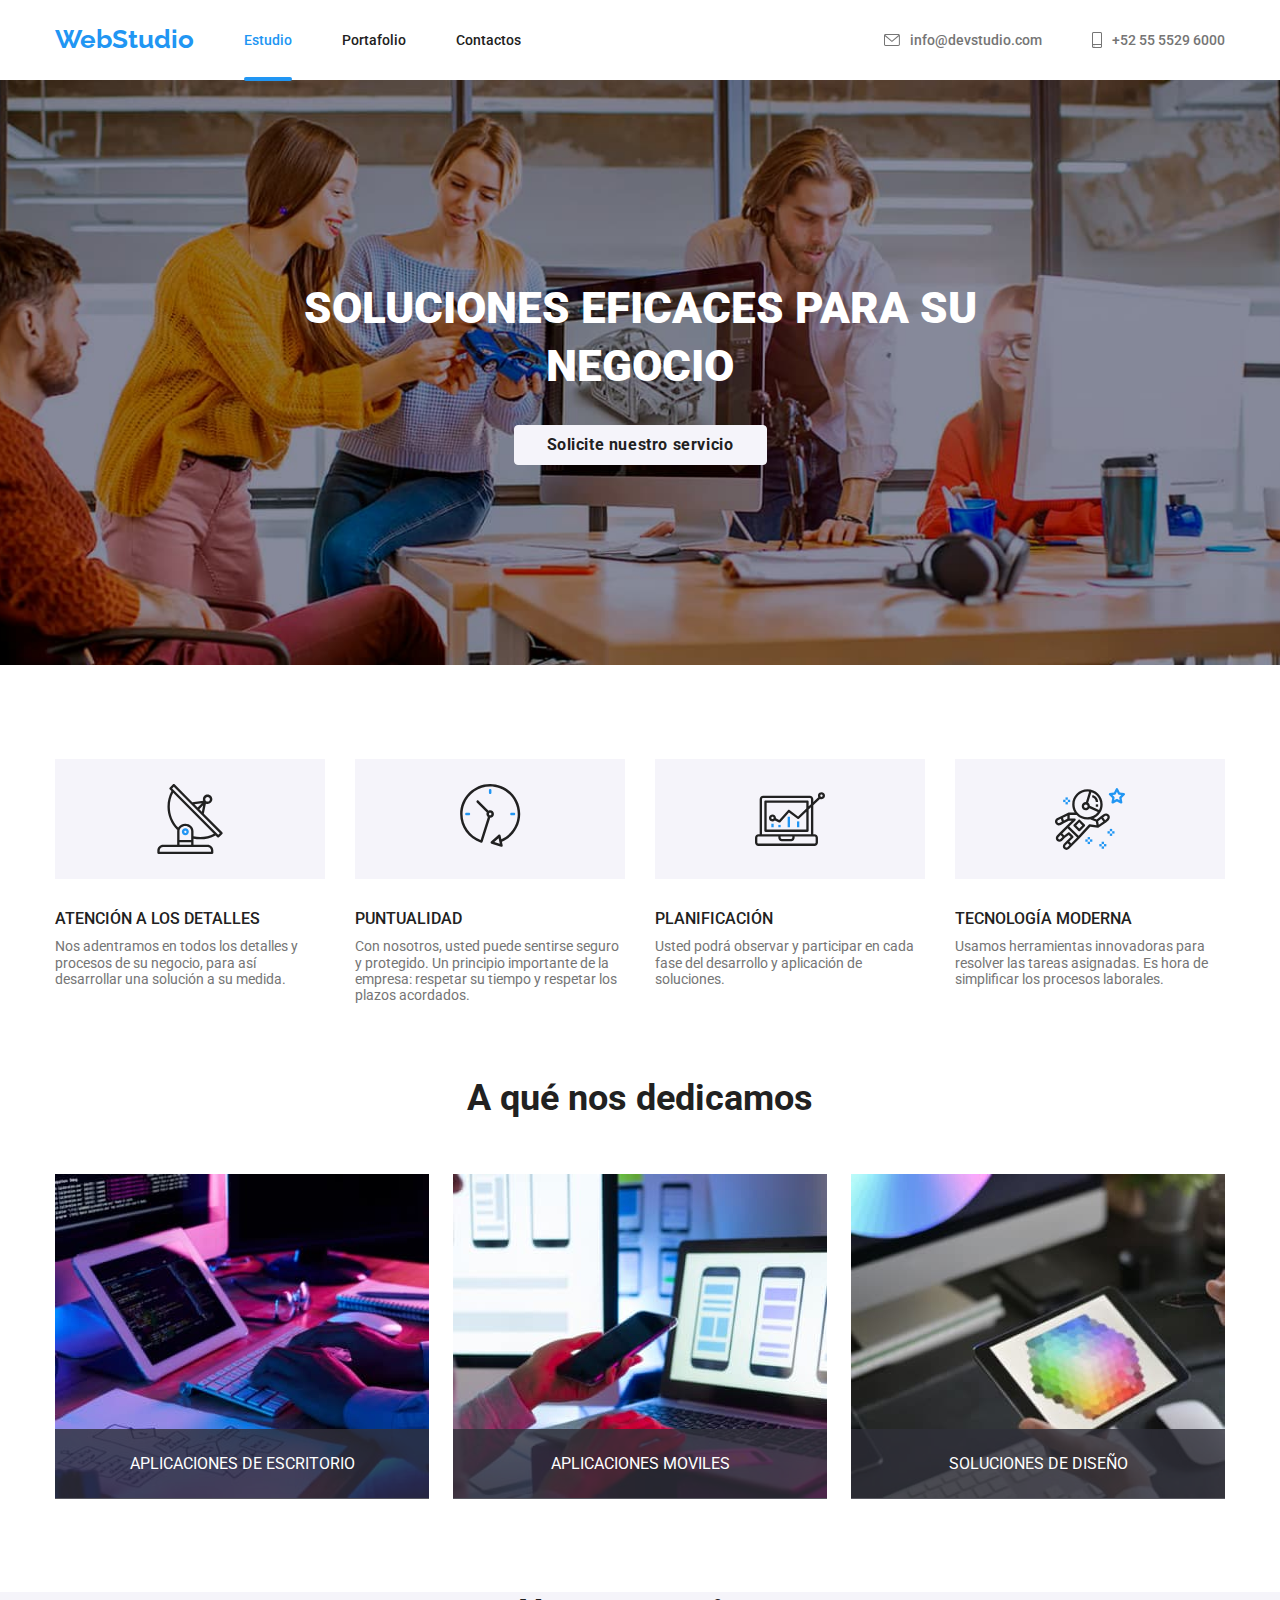
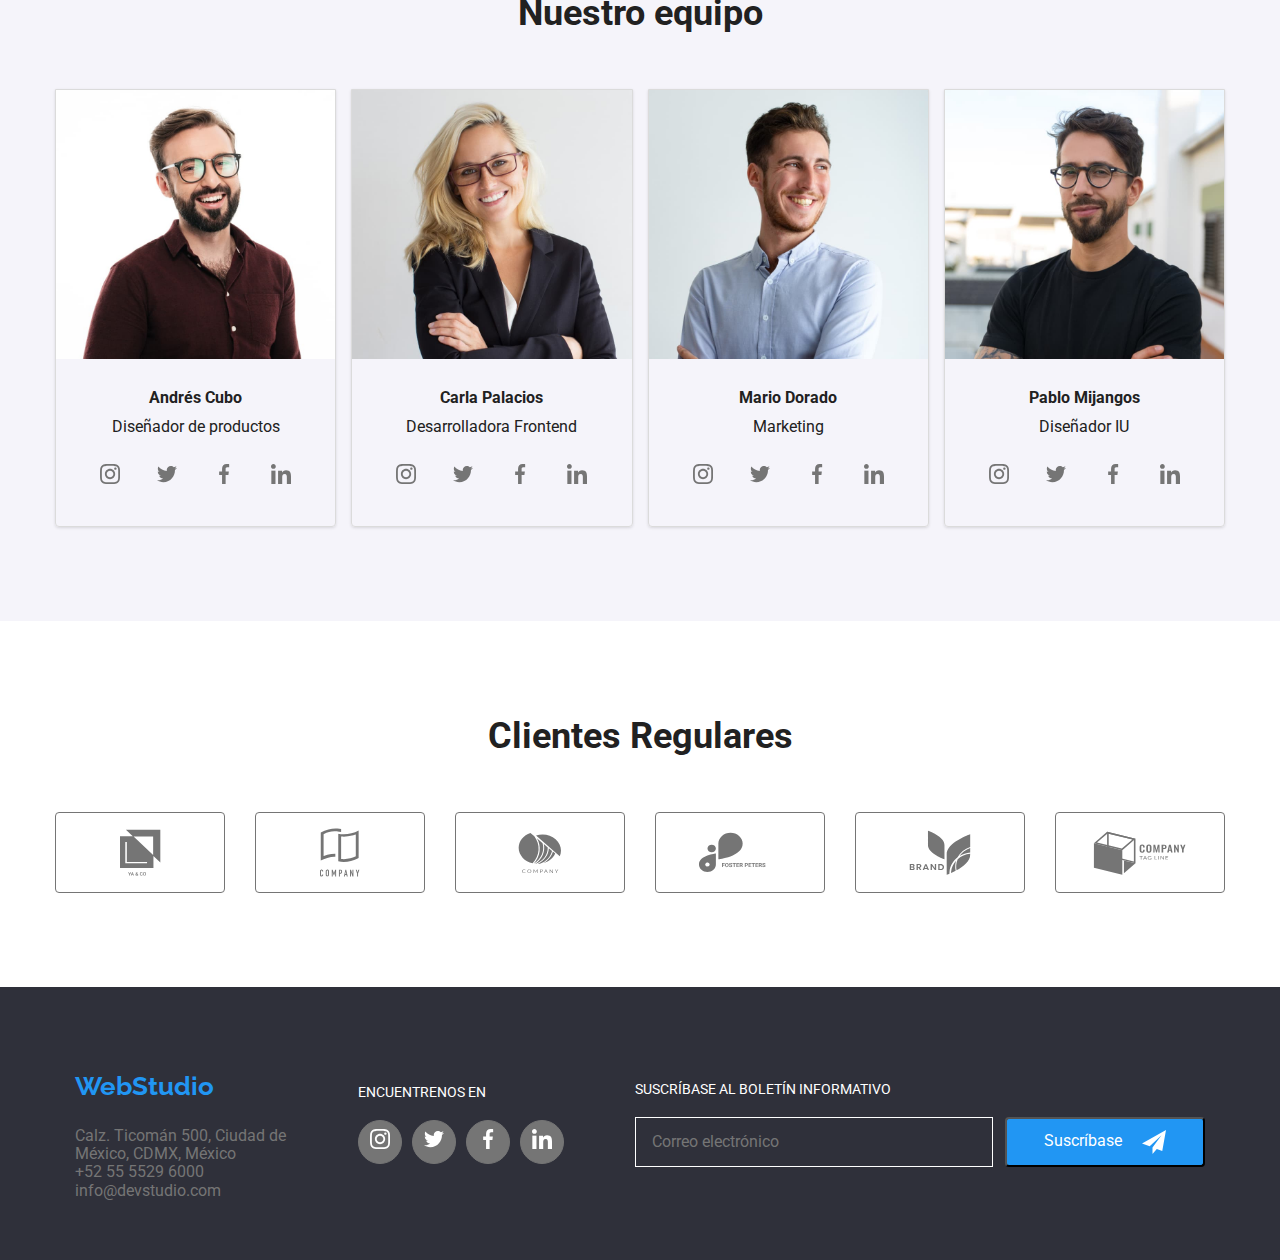
==== commit 5bda0761: "." ====
--- a/index.html
+++ b/index.html
@@ -532,6 +532,9 @@
               </p>
             </label>
           </div>
+          <div class="form-button-send">
+            <button class="send-button" type="submit">Enviar</button>
+          </div>
         </form>
         <button data-modal-close class="modal-close">
           <svg class="close-icon" width="18px" height="18px">
--- a/css/styles.css
+++ b/css/styles.css
@@ -227,34 +227,29 @@
   transform: translate(-50%, -50%);
   transition: transform 250ms var(--cubic-bezier);
 }
+.form {
+  display: flex;
+  flex-direction: column;
+}
 .form-title {
   color: var(--text-color);
-  position: absolute;
   font-size: 20px;
+  font-weight: 700;
   text-align: center;
   margin-bottom: 30px;
-}
-.form-field {
-  position: relative;
-  width: 448px;
-  height: 40px;
-  margin-bottom: 28px;
-  border-radius: 4px;
 }
 .form-label {
   font-size: 12px;
   color: var(--paragraph-color);
 }
-.input-field {
-  width: 448px 40px;
-  margin-bottom: 28px;
-}
 .form-input {
-  width: 448px;
-  height: 40px;
+  position: relative;
+  width: 100%;
   padding: 11px 11px 11px 41px;
   outline: none;
   border: 1px solid rgba(33, 33, 33, 0.2);
+  border-radius: 4px;
+  margin-bottom: 10px;
   transition: border-color 250ms var(--cubic-bezier);
 }
 .form-input:focus {
@@ -270,6 +265,14 @@
   transform: translateY(-50%);
   fill: var(--text-color);
   transition: fill 250ms var(--cubic-bezier);
+}
+.check {
+  display: flex;
+  gap: 8.38px;
+}
+.form-button-send {
+  display: flex;
+  justify-content: center;
 }
 .modal-close {
   position: absolute;
@@ -516,7 +519,6 @@
   fill: var(--secondary-text-color);
   border-radius: 4px;
   cursor: pointer;
-  box-shadow: 0px 4px 4px 0px rgba(0, 0, 0, 0.15);
   transition: box-shadow 250ms var(--cubic-bezier);
 }
 .send-button:hover {
